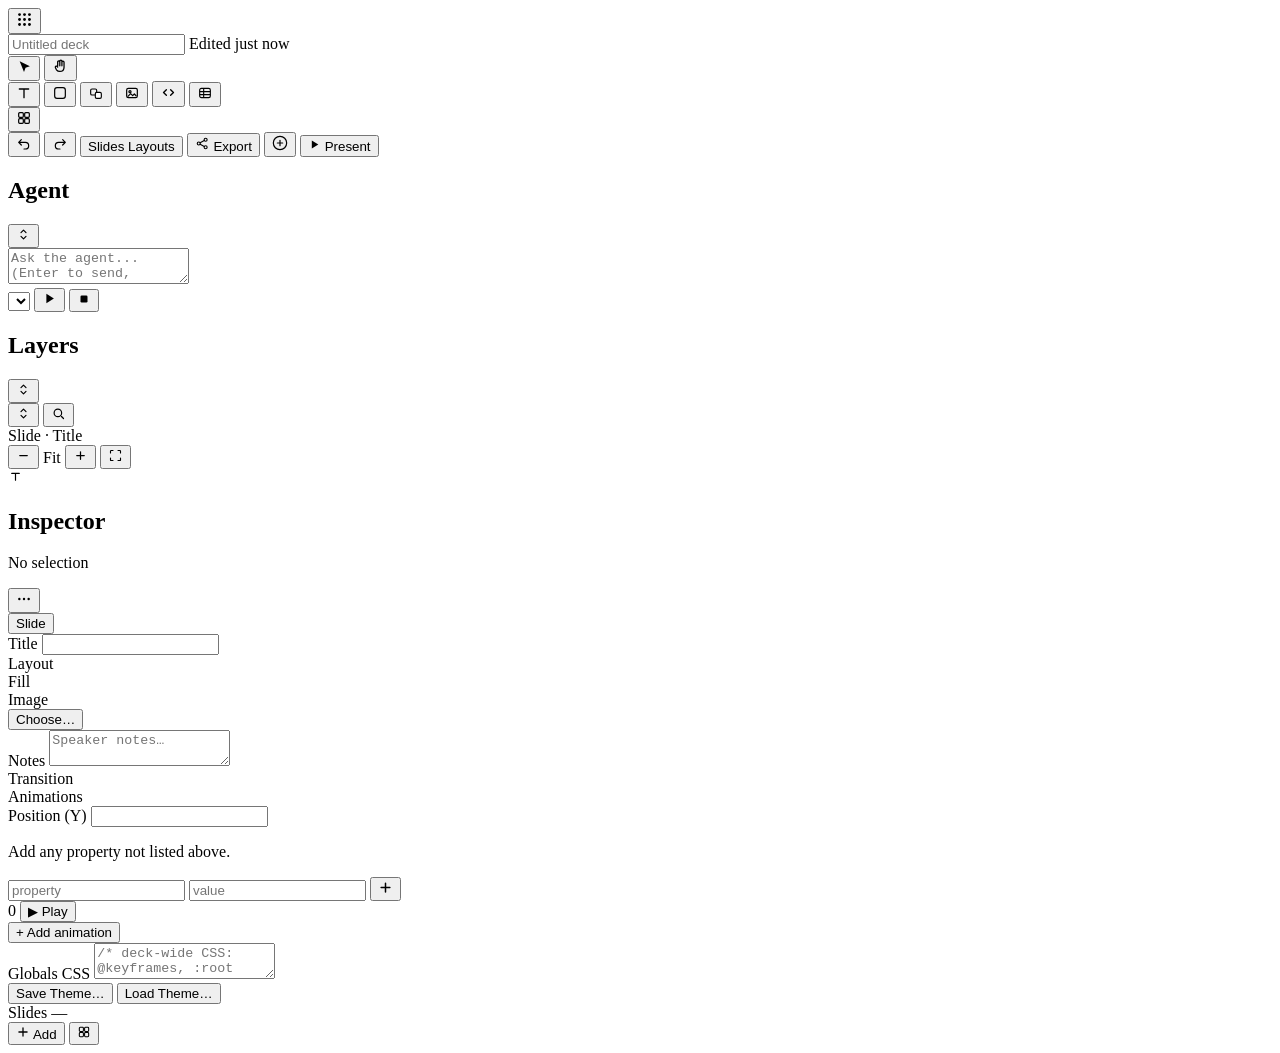
==== assets/host.html @ e473ea05 "Adding agent panel" ====
<!doctype html>
<html>
    <head>
        <meta charset="utf-8" />
        <title>Carousel</title>
        <link rel="preconnect" href="https://fonts.googleapis.com" />
        <link rel="preconnect" href="https://fonts.gstatic.com" crossorigin />
        <link
            href="https://fonts.googleapis.com/css2?family=Inter:wght@400;450;500;600;700&display=swap"
            rel="stylesheet"
        />
        <style>
            __HOST_CSS__
        </style>
    </head>
    <body data-mode="slide">
        <!-- ============================ TOP BAR ============================ -->
        <!-- Functional: .objects__add[data-element-type] (text/shape/group),
         #grid-toggle, #mode-toggle, #present-btn. Everything marked
         data-stub is built but intentionally unwired. -->
        <header id="top-bar" class="top-bar">
            <!-- left cluster -->
            <div class="top-bar__left">
                <button
                    type="button"
                    class="icon-btn"
                    data-stub
                    title="Menu"
                    aria-label="Menu"
                >
                    <svg width="17" height="17" viewBox="0 0 24 24" fill="currentColor">
                        <circle cx="5" cy="5" r="2" />
                        <circle cx="12" cy="5" r="2" />
                        <circle cx="19" cy="5" r="2" />
                        <circle cx="5" cy="12" r="2" />
                        <circle cx="12" cy="12" r="2" />
                        <circle cx="19" cy="12" r="2" />
                        <circle cx="5" cy="19" r="2" />
                        <circle cx="12" cy="19" r="2" />
                        <circle cx="19" cy="19" r="2" />
                    </svg>
                </button>
                <span class="tbar-divider"></span>
                <div class="doc-meta">
                    <span
                        id="unsaved-dot"
                        class="doc-meta__dot"
                        title="Unsaved changes"
                        aria-hidden="true"
                    ></span>
                    <input
                        type="text"
                        id="deck-title"
                        class="doc-meta__title doc-meta__title--edit"
                        spellcheck="false"
                        placeholder="Untitled deck"
                        aria-label="Deck title"
                    />
                    <span class="doc-meta__sub" data-stub>Edited just now</span>
                </div>
            </div>

            <!-- center cluster: tools -->
            <div class="top-bar__center">
                <div class="tbar-group">
                    <button
                        type="button"
                        id="tool-select"
                        class="tbar-btn is-on tt"
                        data-tip="Select"
                        data-key="V"
                        aria-label="Select"
                    >
                        <svg
                            width="16"
                            height="16"
                            viewBox="0 0 24 24"
                            fill="currentColor"
                        >
                            <path d="M5.5 3.2 12 19.5l2.3-6.5 6.5-2.3L5.5 3.2z" />
                        </svg>
                    </button>
                    <button
                        type="button"
                        id="tool-hand"
                        class="tbar-btn tt"
                        data-tip="Hand / pan"
                        data-key="H"
                        aria-label="Hand"
                    >
                        <svg
                            width="17"
                            height="17"
                            viewBox="0 0 24 24"
                            fill="none"
                            stroke="currentColor"
                            stroke-width="1.8"
                            stroke-linecap="round"
                            stroke-linejoin="round"
                        >
                            <path
                                d="M8 11V5.5a1.5 1.5 0 0 1 3 0V11m0-1V4.5a1.5 1.5 0 0 1 3 0V11m0-.5V6a1.5 1.5 0 0 1 3 0v7c0 3.3-2.2 6-6 6-2.2 0-3.5-.8-4.7-2.3L5 14c-.7-1-.2-2.2 1-2.4.7-.1 1.4.2 1.9.8L8 13"
                            />
                        </svg>
                    </button>
                </div>

                <span class="tbar-divider"></span>

                <div class="tbar-group">
                    <button
                        type="button"
                        class="tbar-btn objects__add tt"
                        data-element-type="text"
                        data-tip="Add text"
                        data-key="T"
                        aria-label="Add text"
                    >
                        <svg
                            width="16"
                            height="16"
                            viewBox="0 0 24 24"
                            fill="none"
                            stroke="currentColor"
                            stroke-width="2"
                            stroke-linecap="round"
                        >
                            <path d="M5 6h14M12 6v13" />
                        </svg>
                    </button>
                    <button
                        type="button"
                        class="tbar-btn objects__add tt"
                        data-element-type="shape"
                        data-tip="Add shape"
                        data-key="⇧ S"
                        aria-label="Add shape"
                    >
                        <svg
                            width="16"
                            height="16"
                            viewBox="0 0 24 24"
                            fill="none"
                            stroke="currentColor"
                            stroke-width="1.8"
                        >
                            <rect x="4" y="4" width="16" height="16" rx="3.5" />
                        </svg>
                    </button>
                    <button
                        type="button"
                        class="tbar-btn objects__add tt"
                        data-element-type="group"
                        data-tip="Add group"
                        data-key="⌘ G"
                        aria-label="Add group"
                    >
                        <svg
                            width="16"
                            height="16"
                            viewBox="0 0 24 24"
                            fill="none"
                            stroke="currentColor"
                            stroke-width="1.7"
                        >
                            <rect x="4" y="6" width="9" height="9" rx="2" />
                            <rect x="11" y="11" width="9" height="9" rx="2" fill="#fff" />
                        </svg>
                    </button>
                    <button
                        type="button"
                        id="tool-add-image"
                        class="tbar-btn tt"
                        data-tip="Add image"
                        data-key="⇧ I"
                        aria-label="Add image"
                    >
                        <svg
                            width="16"
                            height="16"
                            viewBox="0 0 24 24"
                            fill="none"
                            stroke="currentColor"
                            stroke-width="1.8"
                            stroke-linejoin="round"
                        >
                            <rect x="4" y="5" width="16" height="14" rx="2.5" />
                            <circle cx="9" cy="10" r="1.6" />
                            <path d="M5.5 17.5 10 13l3 3 2.5-2.5 3 3" />
                        </svg>
                    </button>
                    <button
                        type="button"
                        class="tbar-btn objects__add tt"
                        data-element-type="embed"
                        data-tip="Add code"
                        data-key="⇧ C"
                        aria-label="Add code block"
                    >
                        <svg
                            width="17"
                            height="17"
                            viewBox="0 0 24 24"
                            fill="none"
                            stroke="currentColor"
                            stroke-width="1.9"
                            stroke-linecap="round"
                            stroke-linejoin="round"
                        >
                            <path d="M9 8 5 12l4 4M15 8l4 4-4 4" />
                        </svg>
                    </button>
                    <button
                        type="button"
                        class="tbar-btn objects__add tt"
                        data-element-type="table"
                        data-tip="Add table"
                        data-key="⇧ T"
                        aria-label="Add table"
                    >
                        <svg
                            width="16"
                            height="16"
                            viewBox="0 0 24 24"
                            fill="none"
                            stroke="currentColor"
                            stroke-width="1.7"
                        >
                            <rect x="4" y="5" width="16" height="14" rx="2.5" />
                            <path d="M4 10h16M4 14.5h16M10 5v14" />
                        </svg>
                    </button>
                </div>

                <span class="tbar-divider"></span>

                <button
                    type="button"
                    id="grid-toggle"
                    class="icon-btn tt"
                    aria-pressed="false"
                    data-tip="Pixel grid"
                    data-key="⌘ '"
                    aria-label="Toggle pixel grid"
                >
                    <svg
                        width="16"
                        height="16"
                        viewBox="0 0 24 24"
                        fill="none"
                        stroke="currentColor"
                        stroke-width="1.8"
                    >
                        <rect x="4" y="4" width="7" height="7" rx="1.5" />
                        <rect x="13" y="4" width="7" height="7" rx="1.5" />
                        <rect x="4" y="13" width="7" height="7" rx="1.5" />
                        <rect x="13" y="13" width="7" height="7" rx="1.5" />
                    </svg>
                </button>
            </div>

            <!-- right cluster -->
            <div class="top-bar__right">
                <button
                    type="button"
                    id="undo-btn"
                    class="icon-btn tt"
                    data-tip="Undo"
                    data-key="⌘ Z"
                    aria-label="Undo"
                >
                    <svg
                        width="16"
                        height="16"
                        viewBox="0 0 24 24"
                        fill="none"
                        stroke="currentColor"
                        stroke-width="1.8"
                        stroke-linecap="round"
                        stroke-linejoin="round"
                    >
                        <path d="M8 7 4 11l4 4M4 11h10a5 5 0 0 1 0 10h-2" />
                    </svg>
                </button>
                <button
                    type="button"
                    id="redo-btn"
                    class="icon-btn tt"
                    data-tip="Redo"
                    data-key="⌘ ⇧ Z"
                    aria-label="Redo"
                >
                    <svg
                        width="16"
                        height="16"
                        viewBox="0 0 24 24"
                        fill="none"
                        stroke="currentColor"
                        stroke-width="1.8"
                        stroke-linecap="round"
                        stroke-linejoin="round"
                    >
                        <path d="M16 7l4 4-4 4M20 11H10a5 5 0 0 0 0 10h2" />
                    </svg>
                </button>
                <span class="tbar-divider"></span>
                <button
                    type="button"
                    id="mode-toggle"
                    class="seg mode-toggle"
                    title="Toggle slide / layout editor"
                >
                    <span class="mode-toggle__label mode-toggle__label--slide"
                        >Slides</span
                    >
                    <span class="mode-toggle__label mode-toggle__label--layout"
                        >Layouts</span
                    >
                </button>
                <button
                    type="button"
                    id="share-btn"
                    class="btn--ghost tt"
                    data-tip="Share"
                    data-key=""
                    aria-label="Share"
                    aria-haspopup="true"
                    aria-expanded="false"
                >
                    <svg
                        width="15"
                        height="15"
                        viewBox="0 0 24 24"
                        fill="none"
                        stroke="currentColor"
                        stroke-width="1.8"
                        stroke-linecap="round"
                        stroke-linejoin="round"
                    >
                        <circle cx="6" cy="12" r="2.4" />
                        <circle cx="17" cy="6" r="2.4" />
                        <circle cx="17" cy="18" r="2.4" />
                        <path d="M8.2 10.8 14.8 7.2M8.2 13.2l6.6 3.6" />
                    </svg>
                    <span>Export</span>
                </button>
                <button
                    type="button"
                    id="agent-toggle"
                    class="icon-btn tt"
                    aria-pressed="false"
                    data-tip="Agent"
                    data-key=""
                    aria-label="Toggle agent panel"
                >
                    <svg
                        width="16"
                        height="16"
                        viewBox="0 0 24 24"
                        fill="none"
                        stroke="currentColor"
                        stroke-width="1.8"
                        stroke-linecap="round"
                        stroke-linejoin="round"
                    >
                        <path d="M12 8v8M8 12h8M12 2a10 10 0 1 0 0 20 10 10 0 0 0 0-20z" />
                    </svg>
                </button>
                <button
                    type="button"
                    id="present-btn"
                    class="btn--accent present-btn"
                    title="Present (⌘↩)"
                >
                    <span class="present-btn__glyph" aria-hidden="true"
                        ><svg
                            width="13"
                            height="13"
                            viewBox="0 0 24 24"
                            fill="currentColor"
                        >
                            <path d="M7 4.5 19 12 7 19.5z" /></svg
                    ></span>
                    <span>Present</span>
                </button>
            </div>
        </header>

        <!-- ============================ MIDDLE ROW ============================ -->
        <div class="middle-row">
            <!-- ---------- Left column: Agent + Layers ---------- -->
            <div class="left-col" data-agent="objects">
                <!-- Agent panel -->
                <aside id="agent-panel" class="panel panel--agent panel--collapsed">
                    <div class="panel-head">
                        <h2 class="panel-head__title">Agent</h2>
                        <button
                            type="button"
                            class="icon-btn icon-btn--sm pane-collapse"
                            data-pane-collapse="agent"
                            aria-label="Collapse agent panel"
                        >
                            <svg
                                width="15"
                                height="15"
                                viewBox="0 0 24 24"
                                fill="none"
                                stroke="currentColor"
                                stroke-width="1.9"
                                stroke-linecap="round"
                                stroke-linejoin="round"
                            >
                                <path d="M8 9l4-4 4 4M8 15l4 4 4-4" />
                            </svg>
                        </button>
                    </div>
                    <div class="agent__scroll" id="agent-log" role="log" aria-live="polite"></div>
                    <div class="agent__input-row">
                        <textarea
                            id="agent-input"
                            class="agent__textarea"
                            placeholder="Ask the agent... (Enter to send, Shift+Enter for newline)"
                            spellcheck="false"
                        ></textarea>
                        <div class="agent__controls-row">
                            <select
                                id="agent-select"
                                class="agent__select"
                                aria-label="Select agent"
                            ></select>
                            <button
                                type="button"
                                id="agent-send-btn"
                                class="agent__btn agent__btn--send"
                                title="Send prompt"
                                aria-label="Send"
                            >
                                <svg
                                    width="15"
                                    height="15"
                                    viewBox="0 0 24 24"
                                    fill="currentColor"
                                >
                                    <path d="M7 4.5 19 12 7 19.5z" />
                                </svg>
                            </button>
                            <button
                                type="button"
                                id="agent-stop-btn"
                                class="agent__btn agent__btn--stop"
                                title="Stop agent"
                                aria-label="Stop"
                            >
                                <svg
                                    width="14"
                                    height="14"
                                    viewBox="0 0 24 24"
                                    fill="currentColor"
                                >
                                    <rect x="6" y="6" width="12" height="12" rx="2" />
                                </svg>
                            </button>
                        </div>
                    </div>
                    <template id="agent-permission">
                        <div class="agent__permission-row" data-request-id="">
                            <div class="agent__permission-text"></div>
                            <div class="agent__permission-buttons">
                                <button
                                    type="button"
                                    class="agent__btn agent__btn--approve"
                                    data-action="approve"
                                >
                                    Approve
                                </button>
                                <button
                                    type="button"
                                    class="agent__btn agent__btn--deny"
                                    data-action="deny"
                                >
                                    Deny
                                </button>
                            </div>
                        </div>
                    </template>
                </aside>

                <!-- Layers panel -->
                <aside id="object-panel" class="panel panel--objects">
                <div class="panel-head">
                    <h2 class="panel-head__title">Layers</h2>
                    <button
                        type="button"
                        class="icon-btn icon-btn--sm pane-collapse"
                        data-pane-collapse="objects"
                        aria-label="Collapse layers panel"
                    >
                        <svg
                            width="15"
                            height="15"
                            viewBox="0 0 24 24"
                            fill="none"
                            stroke="currentColor"
                            stroke-width="1.9"
                            stroke-linecap="round"
                            stroke-linejoin="round"
                        >
                            <path d="M8 9l4-4 4 4M8 15l4 4 4-4" />
                        </svg>
                    </button>
                    <div class="panel-head__tools">
                        <button
                            type="button"
                            id="objects-collapse-all"
                            class="icon-btn icon-btn--sm tt"
                            data-tip="Collapse / expand all"
                            data-key=""
                            aria-label="Collapse or expand all groups"
                        >
                            <svg
                                width="15"
                                height="15"
                                viewBox="0 0 24 24"
                                fill="none"
                                stroke="currentColor"
                                stroke-width="1.9"
                                stroke-linecap="round"
                                stroke-linejoin="round"
                            >
                                <path d="M8 9l4-4 4 4M8 15l4 4 4-4" />
                            </svg>
                        </button>
                        <button
                            type="button"
                            class="icon-btn icon-btn--sm tt"
                            data-stub
                            data-tip="Search layers"
                            data-key=""
                            aria-label="Search layers"
                        >
                            <svg
                                width="15"
                                height="15"
                                viewBox="0 0 24 24"
                                fill="none"
                                stroke="currentColor"
                                stroke-width="1.9"
                                stroke-linecap="round"
                            >
                                <circle cx="11" cy="11" r="6" />
                                <path d="m20 20-3.2-3.2" />
                            </svg>
                        </button>
                    </div>
                </div>
                <div class="objects__scroll" id="objects-tree" role="tree"></div>
            </aside>
            </div>

            <!-- ---------- Canvas (center) ---------- -->
            <div class="panel panel--canvas">
                <div class="canvas-head">
                    <div class="canvas-head__crumb">
                        <span class="canvas-head__slide">Slide</span>
                        <span class="canvas-head__dot">·</span>
                        <span>Title</span>
                    </div>
                    <div class="canvas-head__zoom">
                        <button
                            type="button"
                            id="zoom-out"
                            class="icon-btn icon-btn--sm tt"
                            data-tip="Zoom out"
                            data-key="⌘ −"
                            aria-label="Zoom out"
                        >
                            <svg
                                width="15"
                                height="15"
                                viewBox="0 0 24 24"
                                fill="none"
                                stroke="currentColor"
                                stroke-width="2"
                                stroke-linecap="round"
                            >
                                <path d="M6 12h12" />
                            </svg>
                        </button>
                        <span id="zoom-pct" class="canvas-head__pct">Fit</span>
                        <button
                            type="button"
                            id="zoom-in"
                            class="icon-btn icon-btn--sm tt"
                            data-tip="Zoom in"
                            data-key="⌘ +"
                            aria-label="Zoom in"
                        >
                            <svg
                                width="15"
                                height="15"
                                viewBox="0 0 24 24"
                                fill="none"
                                stroke="currentColor"
                                stroke-width="2"
                                stroke-linecap="round"
                            >
                                <path d="M12 6v12M6 12h12" />
                            </svg>
                        </button>
                        <span class="tbar-divider tbar-divider--sm"></span>
                        <button
                            type="button"
                            id="zoom-fit"
                            class="icon-btn icon-btn--sm tt"
                            data-tip="Fit to pane"
                            data-key="⌘ 0"
                            aria-label="Fit to pane"
                        >
                            <svg
                                width="15"
                                height="15"
                                viewBox="0 0 24 24"
                                fill="none"
                                stroke="currentColor"
                                stroke-width="1.8"
                                stroke-linecap="round"
                                stroke-linejoin="round"
                            >
                                <path
                                    d="M8 4H5a1 1 0 0 0-1 1v3m12-4h3a1 1 0 0 1 1 1v3M8 20H5a1 1 0 0 1-1-1v-3m12 4h3a1 1 0 0 0 1-1v-3"
                                />
                            </svg>
                        </button>
                    </div>
                </div>
                <div id="viewport-container" class="canvas-stage">
                    <div id="viewport"></div>
                    <div id="selection-overlay"></div>
                </div>
            </div>

            <!-- ---------- Inspector (right) ---------- -->
            <aside id="inspector-panel" class="panel panel--inspector">
                <div class="insp-head">
                    <span class="insp-head__icon" aria-hidden="true">
                        <svg
                            width="15"
                            height="15"
                            viewBox="0 0 24 24"
                            fill="none"
                            stroke="currentColor"
                            stroke-width="1.9"
                            stroke-linecap="round"
                        >
                            <path d="M6 7h12M12 7v11" />
                        </svg>
                    </span>
                    <div class="insp-head__text">
                        <h2 class="insp-head__title">Inspector</h2>
                        <p class="insp-head__sub" id="inspector-target">No selection</p>
                    </div>
                    <button
                        type="button"
                        class="icon-btn icon-btn--sm tt"
                        data-stub
                        data-tip="More"
                        data-key=""
                        aria-label="More"
                    >
                        <svg
                            width="16"
                            height="16"
                            viewBox="0 0 24 24"
                            fill="currentColor"
                        >
                            <circle cx="5" cy="12" r="1.8" />
                            <circle cx="12" cy="12" r="1.8" />
                            <circle cx="19" cy="12" r="1.8" />
                        </svg>
                    </button>
                </div>

                <div class="inspector__body" id="inspector-body">
                    <section id="slide-box" class="inspector__section slide-box">
                        <button
                            type="button"
                            class="inspector__section-header"
                            id="slide-box-header"
                        >
                            Slide
                            <span class="inspector__chevron" aria-hidden="true"></span>
                        </button>
                        <div class="inspector__section-body">
                            <div class="inspector__field inspector__field--full">
                                <label
                                    class="inspector__field-label"
                                    for="slide-title"
                                    id="slide-title-label"
                                    >Title</label
                                >
                                <input
                                    type="text"
                                    id="slide-title"
                                    class="inspector__input"
                                    spellcheck="false"
                                />
                            </div>
                            <div
                                class="inspector__field inspector__field--full"
                                data-slide-only
                            >
                                <label class="inspector__field-label">Layout</label>
                                <div id="slide-layout-mount"></div>
                            </div>
                            <div class="inspector__field inspector__field--full">
                                <label class="inspector__field-label">Fill</label>
                                <div id="slide-bg-mount"></div>
                            </div>
                            <div class="inspector__field inspector__field--full">
                                <label class="inspector__field-label">Image</label>
                                <div class="slide-bg-well">
                                    <button
                                        type="button"
                                        id="slide-bg-image"
                                        class="slide-bg-well__pick"
                                        title="Choose a background image"
                                    >
                                        Choose…
                                    </button>
                                    <button
                                        type="button"
                                        id="slide-bg-image-clear"
                                        class="slide-bg-well__clear"
                                        title="Remove background image"
                                        hidden
                                    >
                                        ✕
                                    </button>
                                    <input
                                        type="file"
                                        id="slide-bg-image-file"
                                        accept="image/*"
                                        hidden
                                    />
                                </div>
                            </div>
                            <div
                                class="inspector__field inspector__field--full"
                                data-slide-only
                            >
                                <label class="inspector__field-label" for="slide-notes"
                                    >Notes</label
                                >
                                <textarea
                                    id="slide-notes"
                                    class="inspector__input slide-box__notes"
                                    spellcheck="false"
                                    placeholder="Speaker notes…"
                                ></textarea>
                            </div>
                            <div
                                class="inspector__field inspector__field--full"
                                data-slide-only
                            >
                                <label class="inspector__field-label">Transition</label>
                                <div id="slide-transition-mount"></div>
                            </div>
                            <div
                                class="inspector__field inspector__field--full slide-transition__timing"
                                id="slide-transition-timing"
                                data-slide-only
                                hidden
                            >
                                <div class="inspector__field">
                                    <label
                                        class="inspector__field-label"
                                        for="slide-transition-dur"
                                        >Duration (ms)</label
                                    >
                                    <input
                                        type="number"
                                        id="slide-transition-dur"
                                        class="inspector__input"
                                        min="0"
                                        step="50"
                                    />
                                </div>
                                <div class="inspector__field">
                                    <label class="inspector__field-label">Easing</label>
                                    <div
                                        id="slide-transition-easing-mount"
                                        class="slide-transition__easing"
                                    ></div>
                                </div>
                            </div>
                            <div
                                class="inspector__field inspector__field--full"
                                data-slide-only
                            >
                                <label class="inspector__field-label">Animations</label>
                                <div id="sac-groups" class="sac"></div>
                            </div>
                        </div>
                    </section>

                    <div class="inspector__scroll" id="inspector-scroll"></div>

                    <section id="crop-box" class="crop-box" hidden>
                        <h3 class="crop-box__title">Crop</h3>
                        <button type="button" id="crop-enter" class="crop-box__enter">
                            Crop image
                        </button>
                        <label class="crop-box__field">
                            <span>Zoom %</span>
                            <input type="number" id="crop-zoom-pct" min="100" step="1" />
                        </label>
                        <label class="crop-box__field">
                            <span>Offset X</span>
                            <input type="number" id="crop-offset-x" step="1" />
                        </label>
                        <label class="crop-box__field">
                            <span>Offset Y</span>
                            <input type="number" id="crop-offset-y" step="1" />
                        </label>
                        <button type="button" id="crop-reset" class="crop-box__reset">
                            Reset crop
                        </button>
                    </section>

                    <section id="table-box" class="inspector__section table-box" hidden>
                        <div
                            class="inspector__section-header inspector__section-header--static"
                        >
                            Table
                        </div>
                        <div class="inspector__section-body">
                            <div class="table-box__grid">
                                <button
                                    type="button"
                                    id="table-add-row"
                                    class="table-box__btn"
                                >
                                    + Row
                                </button>
                                <button
                                    type="button"
                                    id="table-del-row"
                                    class="table-box__btn"
                                >
                                    − Row
                                </button>
                                <button
                                    type="button"
                                    id="table-add-col"
                                    class="table-box__btn"
                                >
                                    + Col
                                </button>
                                <button
                                    type="button"
                                    id="table-del-col"
                                    class="table-box__btn"
                                >
                                    − Col
                                </button>
                            </div>
                            <label class="table-box__toggle">
                                <input type="checkbox" id="table-header-row" /> Header row
                            </label>
                            <label class="table-box__toggle">
                                <input type="checkbox" id="table-header-col" /> Header
                                column
                            </label>
                            <p class="table-box__hint">
                                Double-click a cell to edit · Shift / ⌘ click to
                                multi-select
                            </p>
                        </div>
                    </section>

                    <section id="guide-box" class="inspector__section slide-box">
                        <div class="inspector__section-body">
                            <div class="inspector__field inspector__field--full">
                                <label class="inspector__field-label" for="guide-pos">
                                    Position (<span id="guide-pos-label">Y</span>)
                                </label>
                                <input
                                    type="number"
                                    id="guide-pos"
                                    class="inspector__input"
                                    step="1"
                                />
                            </div>
                        </div>
                    </section>

                    <form
                        class="inspector__custom"
                        id="inspector-custom"
                        autocomplete="off"
                    >
                        <p class="inspector__custom-hint">
                            Add any property not listed above.
                        </p>
                        <div id="inspector-custom-list" class="inspector__decls"></div>
                        <div class="inspector__custom-row">
                            <input
                                id="inspector-custom-key"
                                class="inspector__decl-input"
                                placeholder="property"
                                spellcheck="false"
                                list="css-prop-suggestions"
                            />
                            <input
                                id="inspector-custom-value"
                                class="inspector__decl-input"
                                placeholder="value"
                                spellcheck="false"
                            />
                            <button
                                type="submit"
                                class="inspector__apply"
                                title="Add property"
                            >
                                <svg
                                    width="15"
                                    height="15"
                                    viewBox="0 0 24 24"
                                    fill="none"
                                    stroke="currentColor"
                                    stroke-width="2.4"
                                    stroke-linecap="round"
                                >
                                    <path d="M12 5v14M5 12h14" />
                                </svg>
                            </button>
                        </div>
                        <datalist id="css-prop-suggestions">
                            <option value="display"></option>
                            <option value="position"></option>
                            <option value="margin"></option>
                            <option value="padding"></option>
                            <option value="gap"></option>
                            <option value="align-items"></option>
                            <option value="background"></option>
                            <option value="background-image"></option>
                            <option value="transition"></option>
                            <option value="filter"></option>
                            <option value="backdrop-filter"></option>
                            <option value="mix-blend-mode"></option>
                            <option value="overflow"></option>
                            <option value="text-transform"></option>
                            <option value="text-shadow"></option>
                            <option value="white-space"></option>
                            <option value="cursor"></option>
                            <option value="outline"></option>
                            <option value="object-fit"></option>
                        </datalist>
                    </form>

                    <section id="animations-section" class="animations">
                        <header class="animations__header">
                            <span id="anim-count" class="animations__count">0</span>
                            <button
                                type="button"
                                id="anim-play"
                                class="animations__play"
                                title="Preview the slide build"
                            >
                                ▶ Play
                            </button>
                        </header>
                        <div id="anim-bars" class="animations__bars"></div>
                        <div class="animations__add-wrap">
                            <button
                                type="button"
                                id="anim-add-btn"
                                class="animations__add"
                            >
                                + Add animation
                            </button>
                            <div
                                id="anim-add-menu"
                                class="animations__add-menu"
                                hidden
                            ></div>
                        </div>
                    </section>

                    <section id="group-flex-section" class="animations">
                        <div id="flex-controls"></div>
                    </section>

                    <section id="globals-editor" class="globals">
                        <label class="globals__label" for="globals-css"
                            >Globals CSS</label
                        >
                        <textarea
                            id="globals-css"
                            class="globals__textarea"
                            spellcheck="false"
                            placeholder="/* deck-wide CSS: @keyframes, :root custom properties… */"
                        ></textarea>
                    </section>

                    <section id="theme-actions" class="theme-actions">
                        <button
                            type="button"
                            id="theme-save-btn"
                            class="theme-actions__btn"
                            title="Export this theme (layouts + globals + styling) to a file"
                        >
                            Save Theme…
                        </button>
                        <button
                            type="button"
                            id="theme-load-btn"
                            class="theme-actions__btn"
                            title="Load a theme file (replaces layouts + globals + styling; undoable)"
                        >
                            Load Theme…
                        </button>
                    </section>
                </div>
            </aside>
        </div>

        <!-- ============================ BOTTOM STRIP ============================ -->
        <div class="panel panel--thumbs">
            <div class="thumbs-head">
                <div class="thumbs-head__left">
                    <span class="thumbs-head__title">Slides</span>
                    <span class="thumbs-head__count" id="thumbs-count">—</span>
                </div>
                <div class="thumbs-head__tools">
                    <button
                        type="button"
                        class="thumbs-head__add tt tt-up"
                        data-stub
                        data-tip="Add slide"
                        data-key="⌘ ⇧ N"
                        aria-label="Add slide"
                    >
                        <svg
                            width="14"
                            height="14"
                            viewBox="0 0 24 24"
                            fill="none"
                            stroke="currentColor"
                            stroke-width="2.2"
                            stroke-linecap="round"
                        >
                            <path d="M12 5v14M5 12h14" />
                        </svg>
                        <span>Add</span>
                    </button>
                    <button
                        type="button"
                        class="icon-btn icon-btn--sm tt tt-up"
                        data-stub
                        data-tip="Grid view"
                        data-key=""
                        aria-label="Grid view"
                    >
                        <svg
                            width="14"
                            height="14"
                            viewBox="0 0 24 24"
                            fill="none"
                            stroke="currentColor"
                            stroke-width="1.8"
                        >
                            <rect x="4" y="4" width="7" height="7" rx="1.5" />
                            <rect x="13" y="4" width="7" height="7" rx="1.5" />
                            <rect x="4" y="13" width="7" height="7" rx="1.5" />
                            <rect x="13" y="13" width="7" height="7" rx="1.5" />
                        </svg>
                    </button>
                </div>
            </div>
            <nav id="thumbnail-row" class="thumbs-strip" aria-label="Slides"></nav>
        </div>

        <!-- Pane resize dividers: absolutely positioned over the gutters, placed by
         JS (positionDividers). Session-only sizing; see resizable-panes spec. -->
        <div id="divider-objects" class="divider divider--col" aria-hidden="true"></div>
        <div id="divider-inspector" class="divider divider--col" aria-hidden="true"></div>
        <div id="divider-thumbs" class="divider divider--row" aria-hidden="true"></div>

        <div id="toast-stack" aria-live="polite"></div>
        <script>
            __CROP_JS__;
        </script>
        <script>
            __SNAP_JS__;
        </script>
        <script>
            __STYLE_PROPS_JS__;
        </script>
        <script>
            __PRESET_CSS_JS__;
        </script>
        <script>
            __HOST_JS__;
        </script>
    </body>
</html>
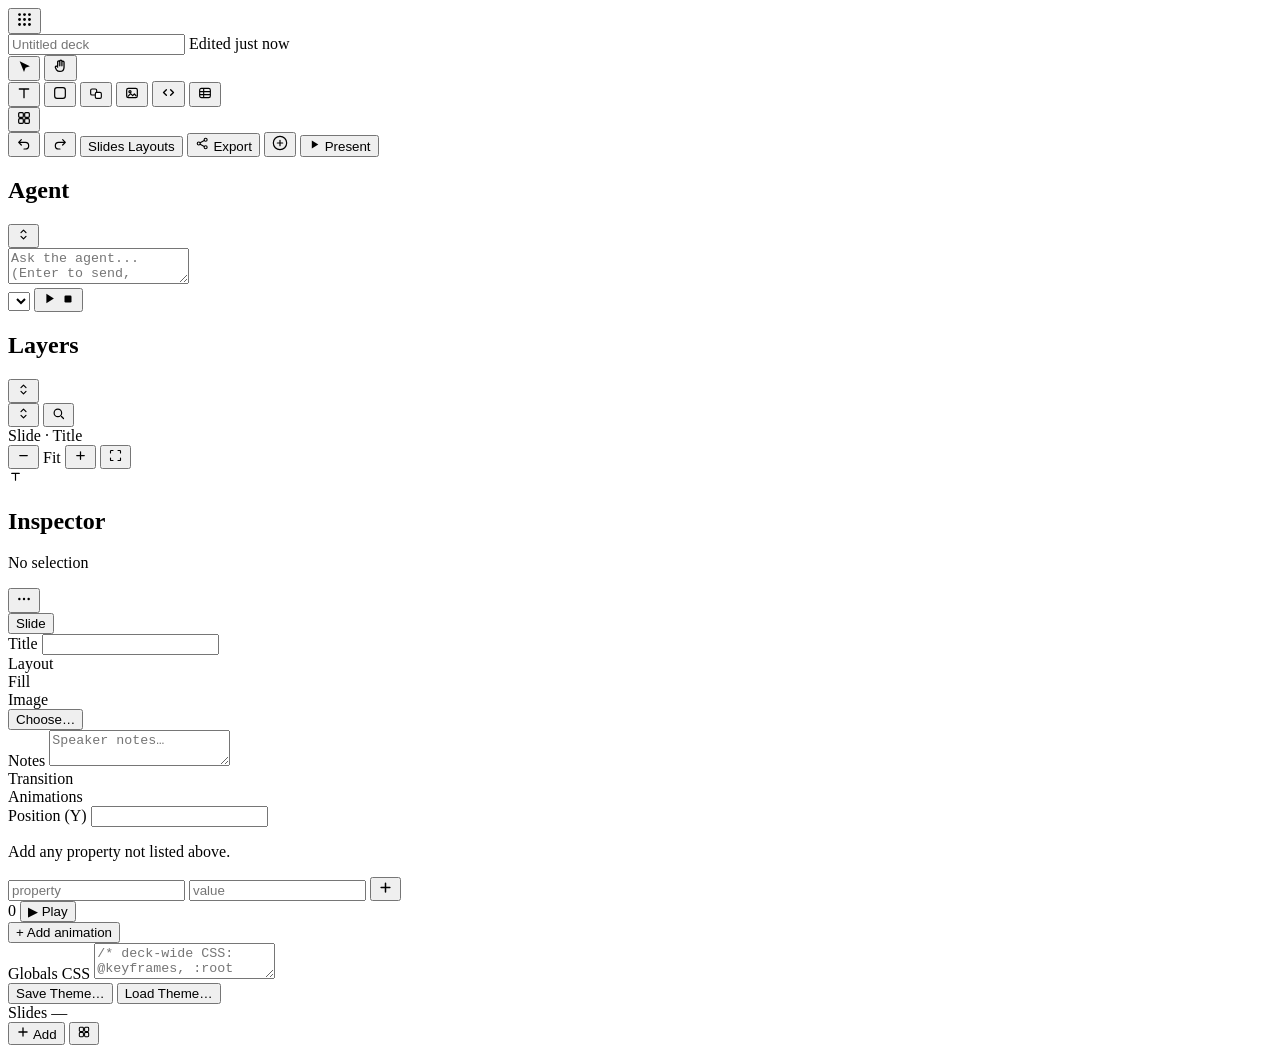
==== commit f528aa70: "Added agent panel to connect with claude-code-acp-rs" ====
--- a/assets/host.html
+++ b/assets/host.html
@@ -389,7 +389,7 @@
         <!-- ============================ MIDDLE ROW ============================ -->
         <div class="middle-row">
             <!-- ---------- Left column: Agent + Layers ---------- -->
-            <div class="left-col" data-agent="objects">
+            <div class="left-col" data-agent="objects" data-agent-visible="false">
                 <!-- Agent panel -->
                 <aside id="agent-panel" class="panel panel--agent panel--collapsed">
                     <div class="panel-head">
@@ -415,6 +415,17 @@
                         </button>
                     </div>
                     <div class="agent__scroll" id="agent-log" role="log" aria-live="polite"></div>
+                    <div id="agent-status" class="agent__status-row" hidden>
+                        <span class="agent-spinner"></span>
+                        <span class="agent-status__label">Starting agent…</span>
+                    </div>
+                    <div id="agent-thinking" class="agent-thinking" hidden>
+                        <button type="button" class="agent-thinking__toggle">
+                            <span class="agent-thinking__arrow"></span>
+                            <span>Thinking</span>
+                        </button>
+                        <div class="agent-thinking__body"></div>
+                    </div>
                     <div class="agent__input-row">
                         <textarea
                             id="agent-input"
@@ -435,30 +446,26 @@
                                 title="Send prompt"
                                 aria-label="Send"
                             >
-                                <svg
-                                    width="15"
-                                    height="15"
-                                    viewBox="0 0 24 24"
-                                    fill="currentColor"
-                                >
-                                    <path d="M7 4.5 19 12 7 19.5z" />
-                                </svg>
-                            </button>
-                            <button
-                                type="button"
-                                id="agent-stop-btn"
-                                class="agent__btn agent__btn--stop"
-                                title="Stop agent"
-                                aria-label="Stop"
-                            >
-                                <svg
-                                    width="14"
-                                    height="14"
-                                    viewBox="0 0 24 24"
-                                    fill="currentColor"
-                                >
-                                    <rect x="6" y="6" width="12" height="12" rx="2" />
-                                </svg>
+                                <span class="agent__glyph agent__glyph--send">
+                                    <svg
+                                        width="15"
+                                        height="15"
+                                        viewBox="0 0 24 24"
+                                        fill="currentColor"
+                                    >
+                                        <path d="M7 4.5 19 12 7 19.5z" />
+                                    </svg>
+                                </span>
+                                <span class="agent__glyph agent__glyph--stop">
+                                    <svg
+                                        width="14"
+                                        height="14"
+                                        viewBox="0 0 24 24"
+                                        fill="currentColor"
+                                    >
+                                        <rect x="6" y="6" width="12" height="12" rx="2" />
+                                    </svg>
+                                </span>
                             </button>
                         </div>
                     </div>
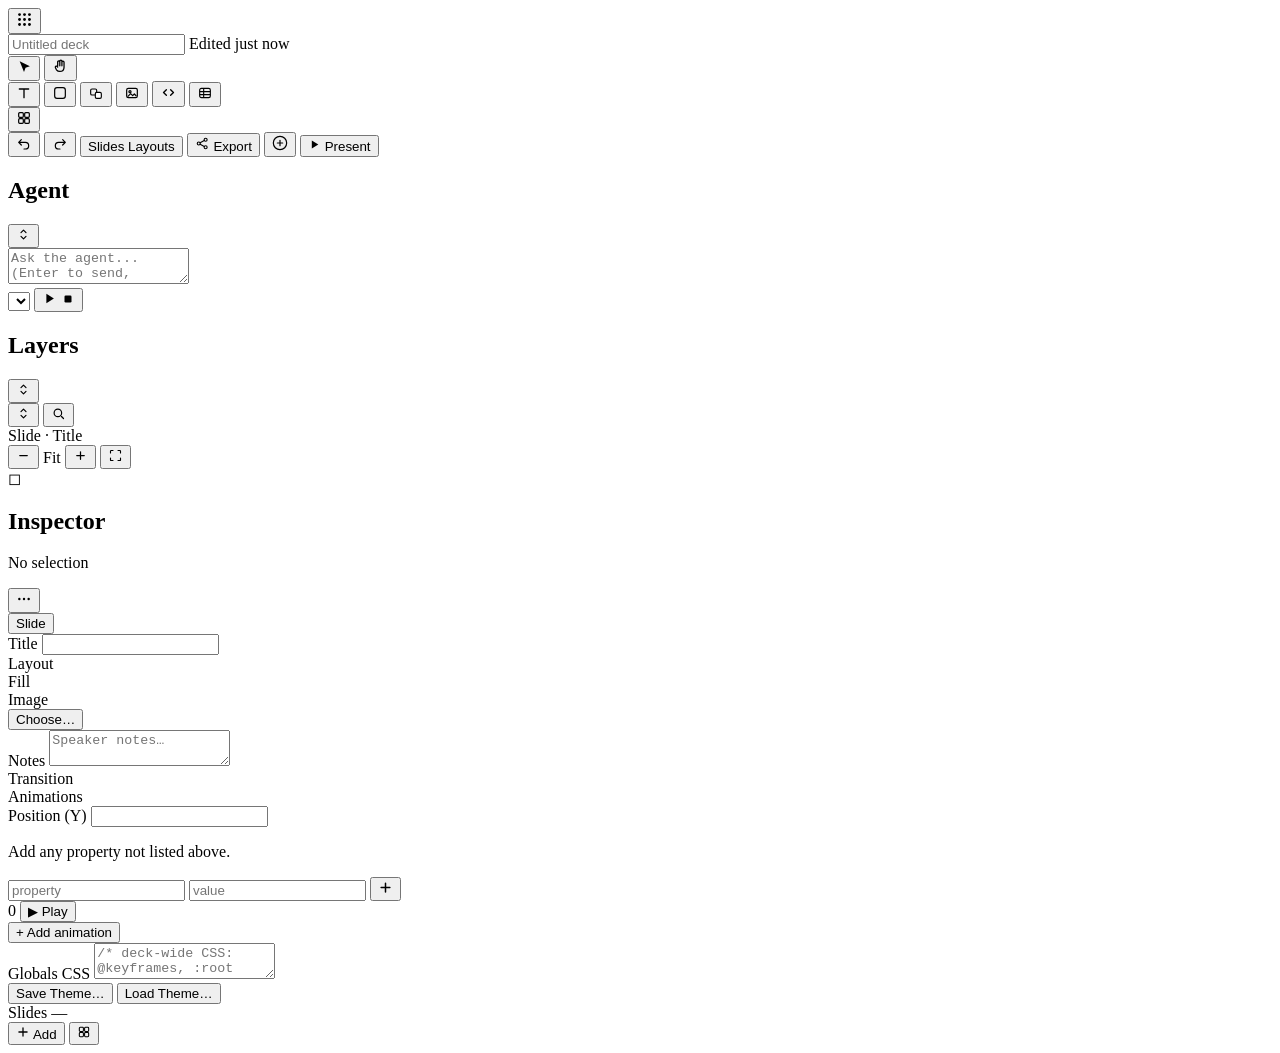
==== commit 23ab2c4c: "Adding dynamic styles pane icon" ====
--- a/assets/host.html
+++ b/assets/host.html
@@ -14,12 +14,7 @@
         </style>
     </head>
     <body data-mode="slide">
-        <!-- ============================ TOP BAR ============================ -->
-        <!-- Functional: .objects__add[data-element-type] (text/shape/group),
-         #grid-toggle, #mode-toggle, #present-btn. Everything marked
-         data-stub is built but intentionally unwired. -->
         <header id="top-bar" class="top-bar">
-            <!-- left cluster -->
             <div class="top-bar__left">
                 <button
                     type="button"
@@ -60,7 +55,6 @@
                 </div>
             </div>
 
-            <!-- center cluster: tools -->
             <div class="top-bar__center">
                 <div class="tbar-group">
                     <button
@@ -259,7 +253,6 @@
                 </button>
             </div>
 
-            <!-- right cluster -->
             <div class="top-bar__right">
                 <button
                     type="button"
@@ -363,7 +356,9 @@
                         stroke-linecap="round"
                         stroke-linejoin="round"
                     >
-                        <path d="M12 8v8M8 12h8M12 2a10 10 0 1 0 0 20 10 10 0 0 0 0-20z" />
+                        <path
+                            d="M12 8v8M8 12h8M12 2a10 10 0 1 0 0 20 10 10 0 0 0 0-20z"
+                        />
                     </svg>
                 </button>
                 <button
@@ -386,11 +381,8 @@
             </div>
         </header>
 
-        <!-- ============================ MIDDLE ROW ============================ -->
         <div class="middle-row">
-            <!-- ---------- Left column: Agent + Layers ---------- -->
             <div class="left-col" data-agent="objects" data-agent-visible="false">
-                <!-- Agent panel -->
                 <aside id="agent-panel" class="panel panel--agent panel--collapsed">
                     <div class="panel-head">
                         <h2 class="panel-head__title">Agent</h2>
@@ -414,7 +406,12 @@
                             </svg>
                         </button>
                     </div>
-                    <div class="agent__scroll" id="agent-log" role="log" aria-live="polite"></div>
+                    <div
+                        class="agent__scroll"
+                        id="agent-log"
+                        role="log"
+                        aria-live="polite"
+                    ></div>
                     <div id="agent-status" class="agent__status-row" hidden>
                         <span class="agent-spinner"></span>
                         <span class="agent-status__label">Starting agent…</span>
@@ -492,37 +489,14 @@
                     </template>
                 </aside>
 
-                <!-- Layers panel -->
                 <aside id="object-panel" class="panel panel--objects">
-                <div class="panel-head">
-                    <h2 class="panel-head__title">Layers</h2>
-                    <button
-                        type="button"
-                        class="icon-btn icon-btn--sm pane-collapse"
-                        data-pane-collapse="objects"
-                        aria-label="Collapse layers panel"
-                    >
-                        <svg
-                            width="15"
-                            height="15"
-                            viewBox="0 0 24 24"
-                            fill="none"
-                            stroke="currentColor"
-                            stroke-width="1.9"
-                            stroke-linecap="round"
-                            stroke-linejoin="round"
-                        >
-                            <path d="M8 9l4-4 4 4M8 15l4 4 4-4" />
-                        </svg>
-                    </button>
-                    <div class="panel-head__tools">
+                    <div class="panel-head">
+                        <h2 class="panel-head__title">Layers</h2>
                         <button
                             type="button"
-                            id="objects-collapse-all"
-                            class="icon-btn icon-btn--sm tt"
-                            data-tip="Collapse / expand all"
-                            data-key=""
-                            aria-label="Collapse or expand all groups"
+                            class="icon-btn icon-btn--sm pane-collapse"
+                            data-pane-collapse="objects"
+                            aria-label="Collapse layers panel"
                         >
                             <svg
                                 width="15"
@@ -537,34 +511,55 @@
                                 <path d="M8 9l4-4 4 4M8 15l4 4 4-4" />
                             </svg>
                         </button>
-                        <button
-                            type="button"
-                            class="icon-btn icon-btn--sm tt"
-                            data-stub
-                            data-tip="Search layers"
-                            data-key=""
-                            aria-label="Search layers"
-                        >
-                            <svg
-                                width="15"
-                                height="15"
-                                viewBox="0 0 24 24"
-                                fill="none"
-                                stroke="currentColor"
-                                stroke-width="1.9"
-                                stroke-linecap="round"
-                            >
-                                <circle cx="11" cy="11" r="6" />
-                                <path d="m20 20-3.2-3.2" />
-                            </svg>
-                        </button>
+                        <div class="panel-head__tools">
+                            <button
+                                type="button"
+                                id="objects-collapse-all"
+                                class="icon-btn icon-btn--sm tt"
+                                data-tip="Collapse / expand all"
+                                data-key=""
+                                aria-label="Collapse or expand all groups"
+                            >
+                                <svg
+                                    width="15"
+                                    height="15"
+                                    viewBox="0 0 24 24"
+                                    fill="none"
+                                    stroke="currentColor"
+                                    stroke-width="1.9"
+                                    stroke-linecap="round"
+                                    stroke-linejoin="round"
+                                >
+                                    <path d="M8 9l4-4 4 4M8 15l4 4 4-4" />
+                                </svg>
+                            </button>
+                            <button
+                                type="button"
+                                class="icon-btn icon-btn--sm tt"
+                                data-stub
+                                data-tip="Search layers"
+                                data-key=""
+                                aria-label="Search layers"
+                            >
+                                <svg
+                                    width="15"
+                                    height="15"
+                                    viewBox="0 0 24 24"
+                                    fill="none"
+                                    stroke="currentColor"
+                                    stroke-width="1.9"
+                                    stroke-linecap="round"
+                                >
+                                    <circle cx="11" cy="11" r="6" />
+                                    <path d="m20 20-3.2-3.2" />
+                                </svg>
+                            </button>
+                        </div>
                     </div>
-                </div>
-                <div class="objects__scroll" id="objects-tree" role="tree"></div>
-            </aside>
+                    <div class="objects__scroll" id="objects-tree" role="tree"></div>
+                </aside>
             </div>
 
-            <!-- ---------- Canvas (center) ---------- -->
             <div class="panel panel--canvas">
                 <div class="canvas-head">
                     <div class="canvas-head__crumb">
@@ -646,21 +641,14 @@
                 </div>
             </div>
 
-            <!-- ---------- Inspector (right) ---------- -->
             <aside id="inspector-panel" class="panel panel--inspector">
                 <div class="insp-head">
                     <span class="insp-head__icon" aria-hidden="true">
-                        <svg
-                            width="15"
-                            height="15"
-                            viewBox="0 0 24 24"
-                            fill="none"
-                            stroke="currentColor"
-                            stroke-width="1.9"
-                            stroke-linecap="round"
-                        >
-                            <path d="M6 7h12M12 7v11" />
-                        </svg>
+                        <span
+                            id="inspector-icon"
+                            class="objects__badge objects__badge--slide"
+                            >◻</span
+                        >
                     </span>
                     <div class="insp-head__text">
                         <h2 class="insp-head__title">Inspector</h2>
@@ -1032,7 +1020,6 @@
             </aside>
         </div>
 
-        <!-- ============================ BOTTOM STRIP ============================ -->
         <div class="panel panel--thumbs">
             <div class="thumbs-head">
                 <div class="thumbs-head__left">
@@ -1088,8 +1075,6 @@
             <nav id="thumbnail-row" class="thumbs-strip" aria-label="Slides"></nav>
         </div>
 
-        <!-- Pane resize dividers: absolutely positioned over the gutters, placed by
-         JS (positionDividers). Session-only sizing; see resizable-panes spec. -->
         <div id="divider-objects" class="divider divider--col" aria-hidden="true"></div>
         <div id="divider-inspector" class="divider divider--col" aria-hidden="true"></div>
         <div id="divider-thumbs" class="divider divider--row" aria-hidden="true"></div>
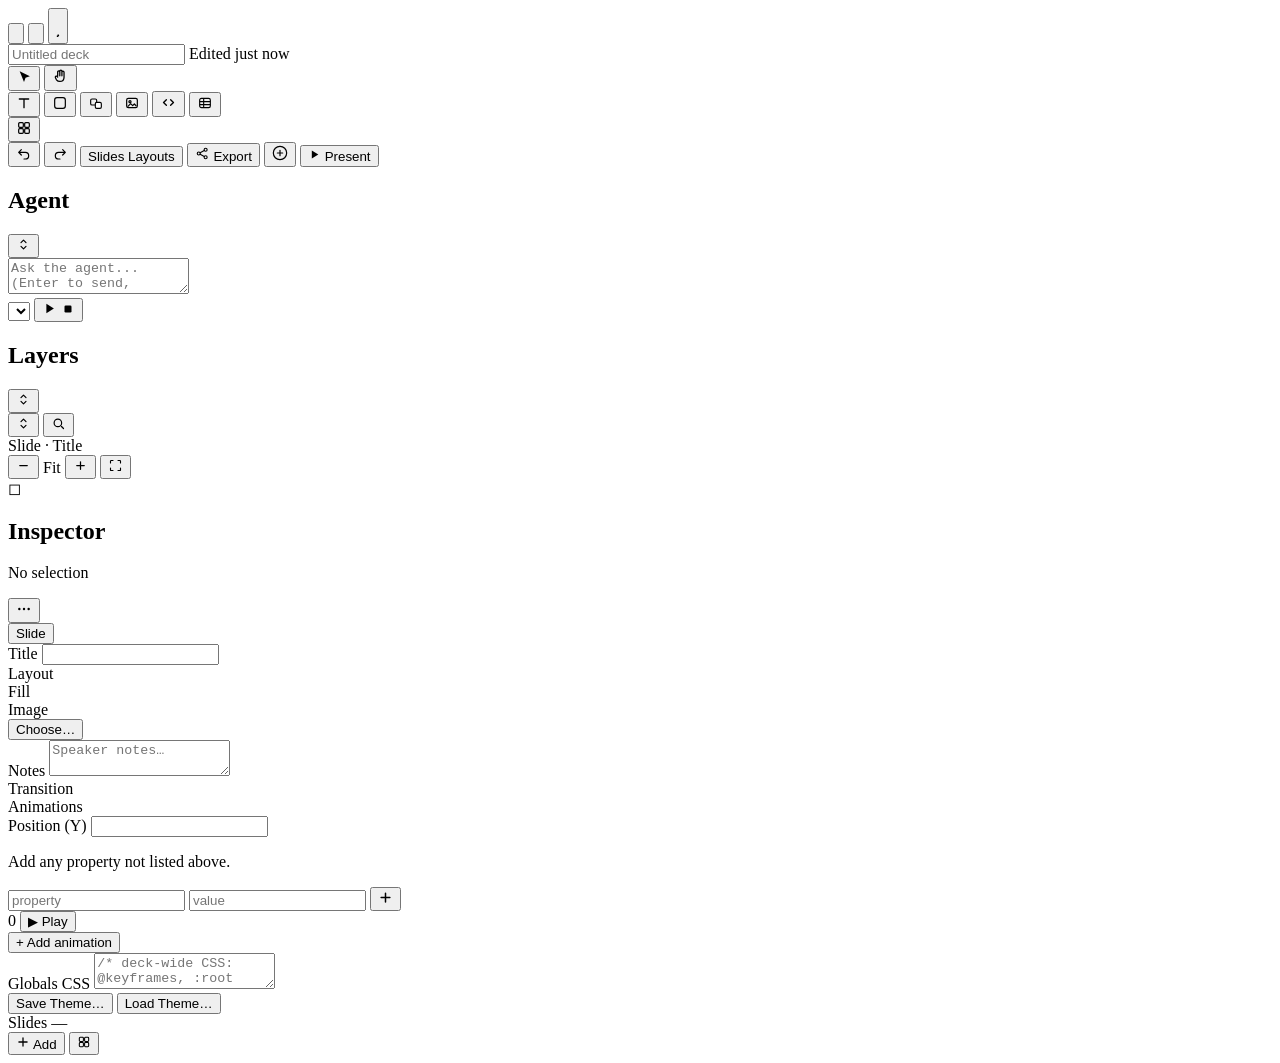
==== commit d61be32d: "Added traffic lights to title bar" ====
--- a/assets/host.html
+++ b/assets/host.html
@@ -16,25 +16,42 @@
     <body data-mode="slide">
         <header id="top-bar" class="top-bar">
             <div class="top-bar__left">
-                <button
-                    type="button"
-                    class="icon-btn"
-                    data-stub
-                    title="Menu"
-                    aria-label="Menu"
-                >
-                    <svg width="17" height="17" viewBox="0 0 24 24" fill="currentColor">
-                        <circle cx="5" cy="5" r="2" />
-                        <circle cx="12" cy="5" r="2" />
-                        <circle cx="19" cy="5" r="2" />
-                        <circle cx="5" cy="12" r="2" />
-                        <circle cx="12" cy="12" r="2" />
-                        <circle cx="19" cy="12" r="2" />
-                        <circle cx="5" cy="19" r="2" />
-                        <circle cx="12" cy="19" r="2" />
-                        <circle cx="19" cy="19" r="2" />
-                    </svg>
-                </button>
+                <div id="window-controls" class="win-ctls" role="group" aria-label="Window">
+                    <button
+                        type="button"
+                        id="win-close"
+                        class="win-ctl win-ctl--close"
+                        aria-label="Close"
+                    >
+                        <svg viewBox="0 0 12 12" aria-hidden="true">
+                            <path d="M3 3l6 6M9 3l-6 6" />
+                        </svg>
+                    </button>
+                    <button
+                        type="button"
+                        id="win-min"
+                        class="win-ctl win-ctl--min"
+                        aria-label="Minimize"
+                    >
+                        <svg viewBox="0 0 12 12" aria-hidden="true">
+                            <path d="M3 6h6" />
+                        </svg>
+                    </button>
+                    <button
+                        type="button"
+                        id="win-max"
+                        class="win-ctl win-ctl--max"
+                        aria-label="Maximize"
+                    >
+                        <svg class="win-ctl__grow" viewBox="0 0 12 12" aria-hidden="true">
+                            <path d="M6 3v6M3 6h6" />
+                        </svg>
+                        <svg class="win-ctl__shrink" viewBox="0 0 12 12" aria-hidden="true">
+                            <rect x="2.5" y="4.5" width="5" height="5" rx="1" />
+                            <path d="M4.5 4.5V3a1 1 0 0 1 1-1H9a1 1 0 0 1 1 1v3.5a1 1 0 0 1-1 1H7.5" />
+                        </svg>
+                    </button>
+                </div>
                 <span class="tbar-divider"></span>
                 <div class="doc-meta">
                     <span
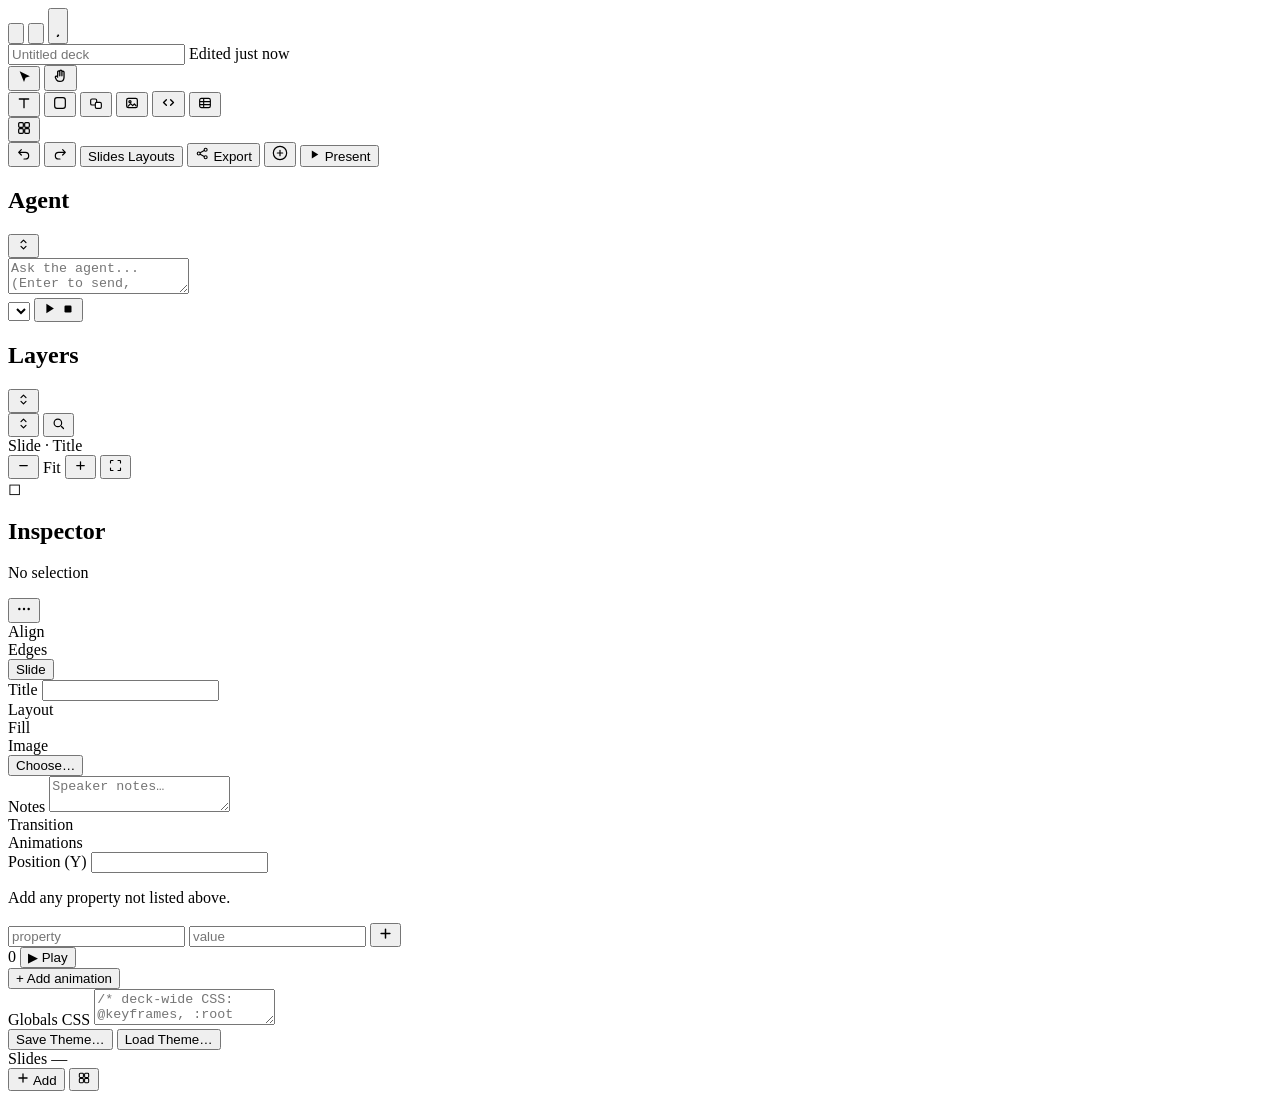
==== commit 022c4d23: "Presenter view and distribution" ====
--- a/assets/host.html
+++ b/assets/host.html
@@ -693,6 +693,22 @@
                 </div>
 
                 <div class="inspector__body" id="inspector-body">
+                    <section id="align-box" class="inspector__section">
+                        <div class="inspector__section-header" aria-hidden="true">
+                            Align
+                        </div>
+                        <div class="inspector__section-body">
+                            <div class="inspector__field inspector__field--full">
+                                <span class="inspector__field-label">Edges</span>
+                                <div
+                                    id="align-controls"
+                                    class="inspector__segment"
+                                    role="group"
+                                    aria-label="Align and distribute selection"
+                                ></div>
+                            </div>
+                        </div>
+                    </section>
                     <section id="slide-box" class="inspector__section slide-box">
                         <button
                             type="button"
